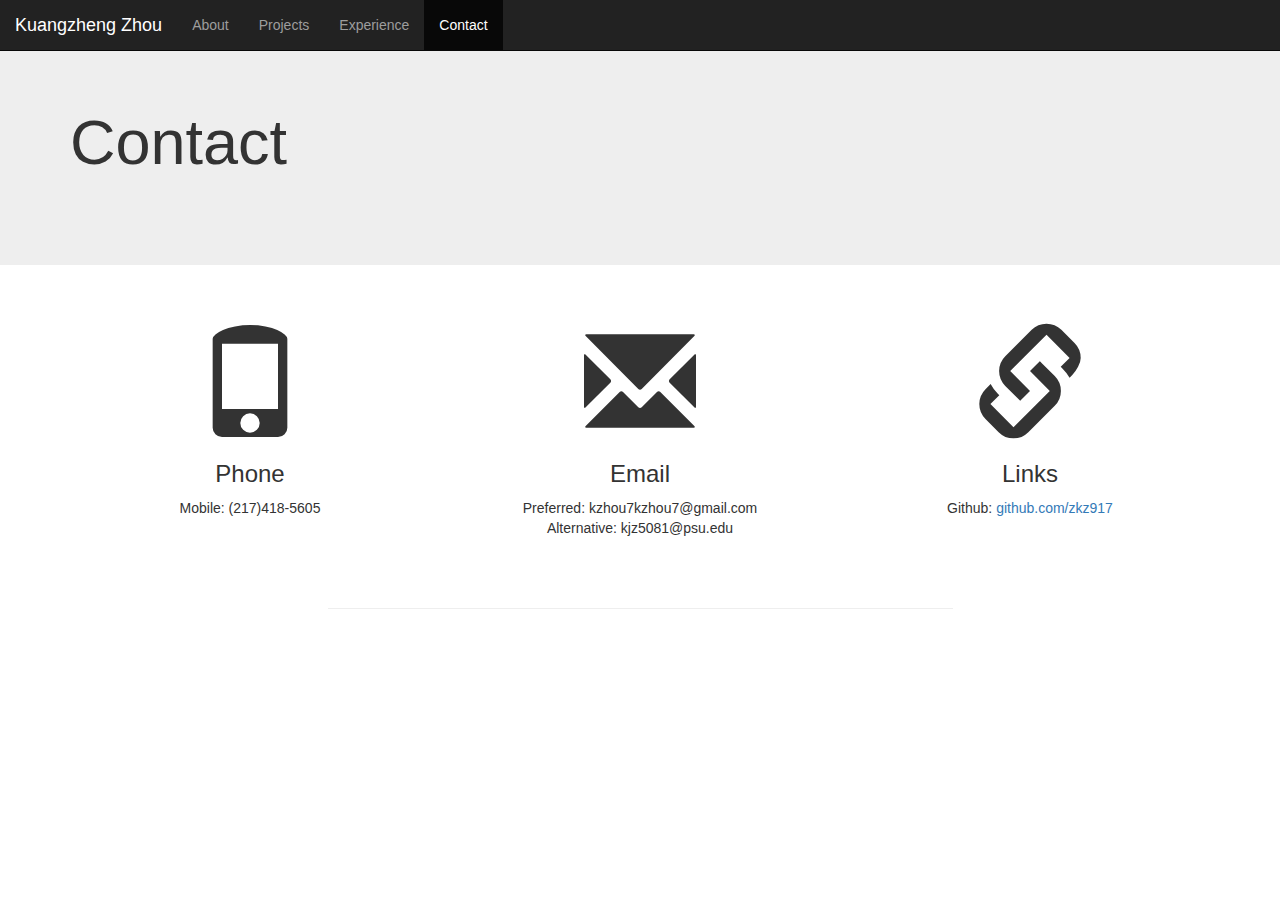
==== contact.html @ 615d153c "Initial commit" ====
<!DOCTYPE html>
<html lang="en">
<head>
  <meta charset="utf-8">
  <meta http-equiv="X-UA-Compatible" content="IE=edge">
  <meta name="viewport" content="with=device-wideth, initial-scale=1">
  <title>Kuangzheng Zhou</title>
  <link rel="stylesheet" href="https://maxcdn.bootstrapcdn.com/bootstrap/3.3.7/css/bootstrap.min.css">
  <link rel="stylesheet" type="text/css" href="stylesheets/style.css">
  
</head>
<body>
  <nav class="navbar navbar-inverse navbar-fixed-top"">
    <div class="container-fluid">
      <div class="navbar-header">
        <a class="navbar-brand" href="#">Kuangzheng Zhou</a>
      </div>
      <ul class="nav navbar-nav">
        <li><a href="index.html">About</a></li>
        <li><a href="projects.html">Projects</a></li>
        <li><a href="experience.html">Experience</a></li> 
        <li class="active"><a href="contact.html">Contact</a></li> 

      </ul>
    </div>
  </nav>

  <div class="jumbotron">
    <div class="container page-header">
      <h1>Contact</h1>
    </div>
  </div>

  <div class="container">
    <div class="row text-center">
      <div class="col-md-4">
        <span class="glyphicon glyphicon-phone glyphicon-big"></span>
        <h3>Phone</h3>      
        <p>Mobile: (217)418-5605</p>
      </div>
      <div class="col-md-4">
        <span class="glyphicon glyphicon-envelope glyphicon-big"></span>
        <h3>Email</h3>      
        <p>Preferred: kzhou7kzhou7@gmail.com <br> 
           Alternative: kjz5081@psu.edu </p>
      </div>
      <div class="col-md-4">
        <span class="glyphicon glyphicon-link glyphicon-big"></span>
        <h3>Links</h3>      
        <p>Github: <a href="https://github.com/zkz917" target="_blank">github.com/zkz917</a></p>
      </div>
    </div>
  </div>

  <div class="container-fluid">
    <hr class="footer-ruler" />
  </div>

  <script src="https://ajax.googleapis.com/ajax/libs/jquery/1.11.3/jquery.min.js"></script>
  <script src="js/bootstrap.min.js"></script>

</body>
</html>
---- stylesheets/style.css ----
body > .container {
	margin-top: 60px;
}

.homepage-background {
	background-color: #eee;
}

.homepage-title {
	font-size: 63px;
	padding-bottom: 20px;
}

.btn.btn-tile-full, .btn.btn-tile-half {
	width: 100%;
	background-color: #bbb;
	display: block;
}

.btn.btn-tile-full:hover, .btn.btn-tile-half:hover {
	background-color: #666;
}

.btn.btn-tile-half {
	height: 165px;
}

.btn.btn-tile-full {
	height: 360px;
}

.tile-wrapper {
	padding-top: 30px;
}

.tile-icon-small, .tile-icon-big {
	position: absolute;
	left: 50%;
	-webkit-transform: translate(-50%, -50%);
	-ms-transform: translate(-50%, -50%);
	transform: translate(-50%, -50%);
	color: #fff;
}

.tile-icon-small {
	top: 112.5px;
	font-size: 80px;
}

.tile-icon-big {
	top: 210px;
	font-size: 160px;
}

.tile-label {
	position: absolute;
	left: 25px;
	bottom: 5px;
	font-size: 14px;
	font-weight: 200;
	color: #fff;
}

.glyphicon.glyphicon-big {
	font-size: 8em;
}

.footer-ruler {
	width: 50%;
	margin-top: 60px;
	margin-bottom: 10px;
}

.panel-anchor {
	width: 0;
	height: 0;
	position: relative;
	top: -70px;
}

.panel-title.panel-title-big {
	font-size: 24px;
	margin-top: 6px;
	margin-bottom: 6px;
}

.panel-title.panel-title-medium {
	font-size: 21px;
	font-weight: 300;
	margin-top: 4px;
	margin-bottom: 4px;
}

.well.well-margin-top {
	margin-top: 10px;
	margin-bottom: 0px;
}

#sidebar.affix {
	top: 70px;
	width: initial;
}

.panel-body.panel-body-compact {
	padding-top: 8px;
	padding-bottom: 8px;
	font-size: 18px;
	font-weight: 300;
}

.table > tbody > tr > td.semester {
	width: 8em;
	font-size: 18px;
	font-weight: 300;
	padding-left: 15px;
}

.table > tbody > tr > td.course {
	font-size: 18px;
	font-weight: 300;
}

.table > tbody > tr > td.instructor {
	width: 14em;
	font-size: 18px;
	font-weight: 300;
	padding-right: 15px;
}

.table > tbody > tr > td.time-span {
	width: 12em;
	font-size: 18px;
	font-weight: 300;
	padding-left: 15px;
}

.table > tbody > tr > td.description {
	font-size: 18px;
	font-weight: 300;
	padding-right: 15px;
}

.table > tbody > tr > td.time-year {
	width: 8em;
	font-size: 18px;
	font-weight: 300;
	padding-left: 15px;
}

#sidebar a {
	white-space: nowrap;
	overflow: auto;
	text-overflow: ellipsis;
}
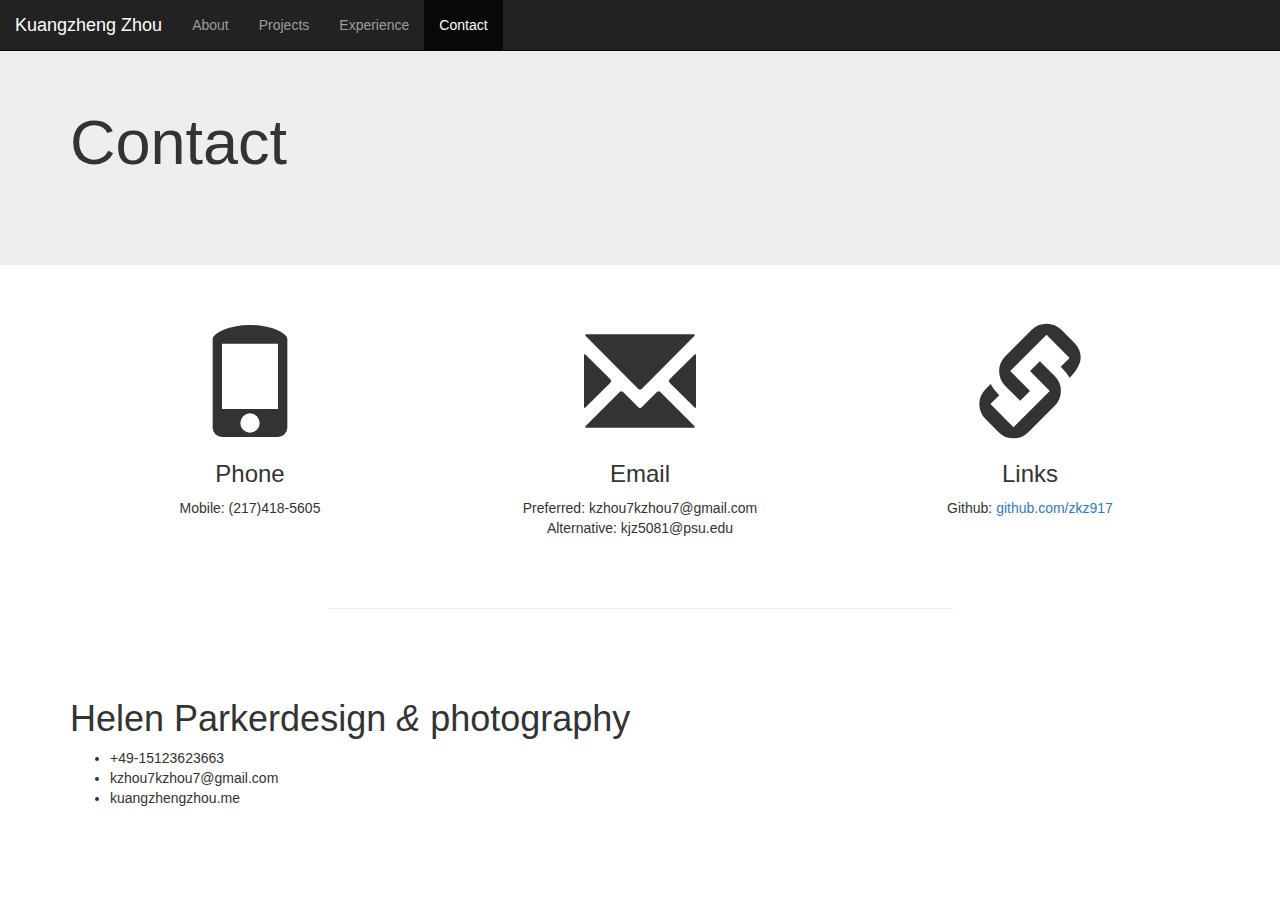
==== commit 02d9c53b: "add card" ====
--- a/contact.html
+++ b/contact.html
@@ -7,6 +7,17 @@
   <title>Kuangzheng Zhou</title>
   <link rel="stylesheet" href="https://maxcdn.bootstrapcdn.com/bootstrap/3.3.7/css/bootstrap.min.css">
   <link rel="stylesheet" type="text/css" href="stylesheets/style.css">
+  <link rel="shortcut icon" type="image/png" href="/image/icon.png"/>
+  <script>
+  (function(i,s,o,g,r,a,m){i['GoogleAnalyticsObject']=r;i[r]=i[r]||function(){
+  (i[r].q=i[r].q||[]).push(arguments)},i[r].l=1*new Date();a=s.createElement(o),
+  m=s.getElementsByTagName(o)[0];a.async=1;a.src=g;m.parentNode.insertBefore(a,m)
+  })(window,document,'script','https://www.google-analytics.com/analytics.js','ga');
+
+  ga('create', 'UA-96166445-1', 'auto');
+  ga('send', 'pageview');
+
+</script>
   
 </head>
 <body>
@@ -55,6 +66,22 @@
   <div class="container-fluid">
     <hr class="footer-ruler" />
   </div>
+                            
+  <div class="container">
+  <div class="card">
+    <div class="front">
+      <div class="logo"><span></span></div>
+    </div>
+    <div class="back">
+      <h1>Helen Parker<span>design <i>&</i> photography</span></h1>
+      <ul>
+        <li>+49-15123623663</li>
+        <li>kzhou7kzhou7@gmail.com</li>
+        <li>kuangzhengzhou.me</li>
+        </ul>
+    </div>
+    </div>
+  </div>
 
   <script src="https://ajax.googleapis.com/ajax/libs/jquery/1.11.3/jquery.min.js"></script>
   <script src="js/bootstrap.min.js"></script>
